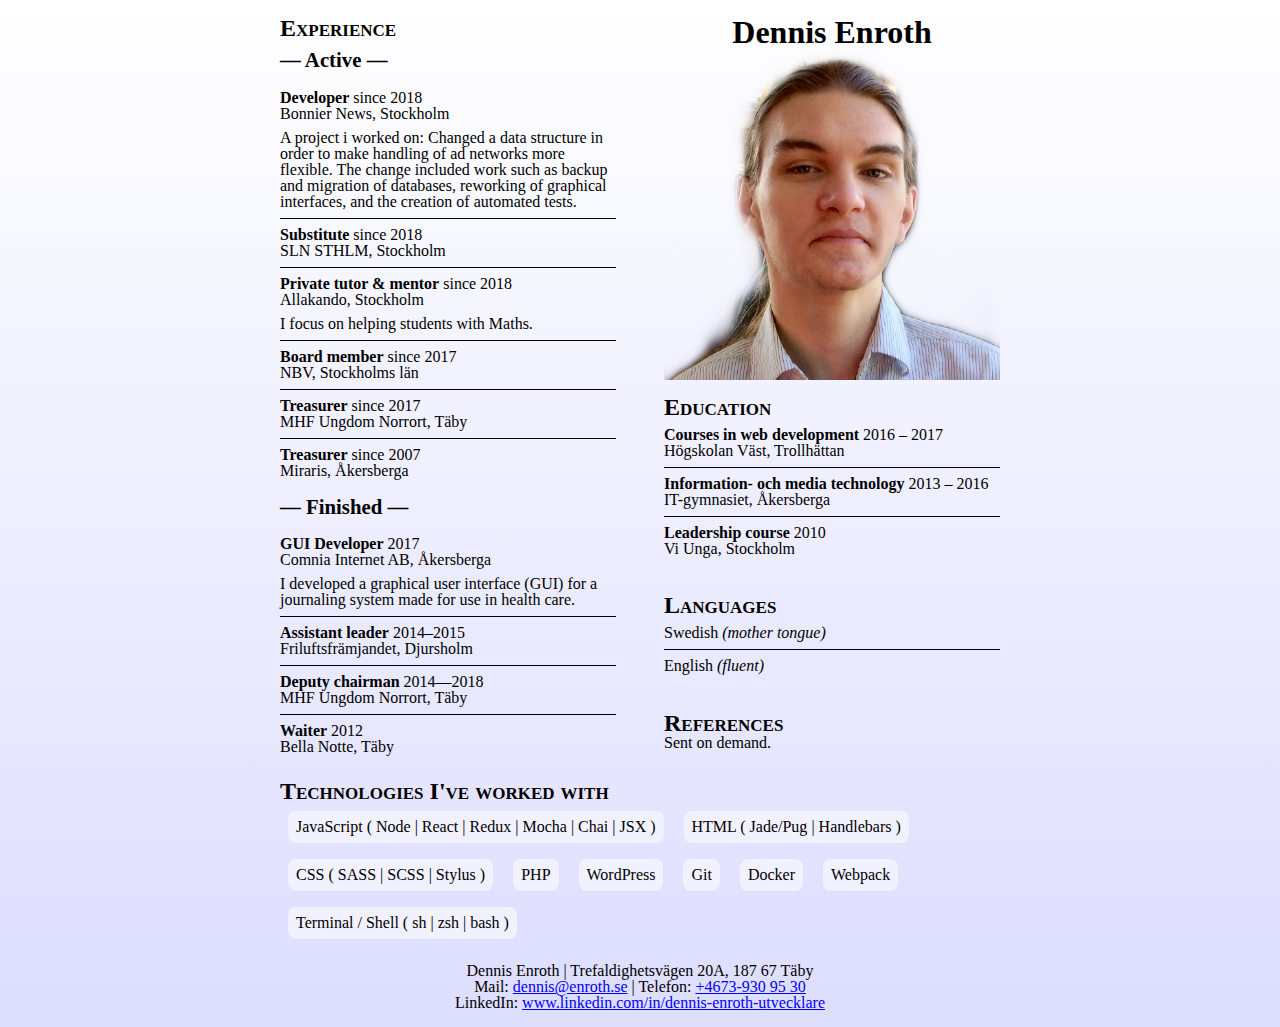
==== en/cv/index.html @ 8fb32dea "Added English version of CV" ====
<!DOCTYPE html>
<html>
  <head>
    <meta charset='utf-8'>
    <title>Dennis Enroth - CV</title>
    <link rel='stylesheet' href='/cv/reset.css'>
    <link rel='stylesheet' href='/cv/main.css'>
  </head>
  <body>
    <header>
      <h1 class='site-title'>Dennis Enroth</h1>
      <img class='avatar' src='/cv/avatar.png' alt='Picture of Dennis Enroth'>
    </header>

    <section id='xp'>
      <h2 class='title'>Experience</h2>

      <h3 class='subtitle'>Active</h3>
      <ul>
        <li>
          <span class='role'>Developer</span>
          <span class='date'>since 2018</span>
          <span class='employer'>Bonnier News</span>
          <span class='location'>Stockholm</span>

          <p class='details'>
            A project i worked on: Changed a data structure in order to make handling of ad networks more flexible. The change included work such as backup and migration of databases, reworking of graphical interfaces, and the creation of automated tests.
          </p>
        </li>
        <li>
          <span class='role'>Substitute</span>
          <span class='date'>since 2018</span>
          <span class='employer'>SLN STHLM</span>
          <span class='location'>Stockholm</span>
        </li>
        <li>
          <span class='role'>Private tutor & mentor</span>
          <span class='date'>since 2018</span>
          <span class='employer'>Allakando</span>
          <span class='location'>Stockholm</span>

          <p class='details'>
            I focus on helping students with Maths.
          </p>
        </li>
        <li>
          <span class='role'>Board member</span>
          <span class='date'>since 2017</span>
          <span class='employer'>NBV</span>
          <span class='location'>Stockholms län</span>
        </li>
        <li>
          <span class='role'>Treasurer</span>
          <span class='date'>since 2017</span>
          <span class='employer'>MHF Ungdom Norrort</span>
          <span class='location'>Täby</span>
        </li>
        <li>
          <span class='role'>Treasurer</span>
          <span class='date'>since 2007</span>
          <span class='employer'>Miraris</span>
          <span class='location'>Åkersberga</span>
        </li>
      </ul>

      <h3 class='subtitle'>Finished</h3>
      <ul>
        <li>
          <span class='role'>GUI Developer</span>
          <span class='date'>2017</span>
          <span class='employer'>Comnia Internet AB</span>
          <span class='location'>Åkersberga</span>

          <p class='details'>
            I developed a graphical user interface (GUI) for a journaling system made for use in health care.
          </p>
        </li>
        <li>
          <span class='role'>Assistant leader</span>
          <span class='date'>2014–2015</span>
          <span class='employer'>Friluftsfrämjandet</span>
          <span class='location'>Djursholm</span>
        </li>
        <li>
          <span class='role'>Deputy chairman</span>
          <span class='date'>2014—2018</span>
          <span class='employer'>MHF Ungdom Norrort</span>
          <span class='location'>Täby</span>
        </li>
        <li>
          <span class='role'>Waiter</span>
          <span class='date'>2012</span>
          <span class='employer'>Bella Notte</span>
          <span class='location'>Täby</span>
        </li>
      </ul>
    </section>

    <section id='edu'>
      <h2 class='title'>Education</h2>
      <ul>
        <li>
          <span class='role'>Courses in web development</span>
          <span class='date'>2016 – 2017</span>
          <span class='school'>Högskolan Väst</span>
          <span class='location'>Trollhättan</span>
        </li>
        <li>
          <span class='role'>Information- och media technology</span>
          <span class='date'>2013 – 2016</span>
          <span class='school'>IT-gymnasiet</span>
          <span class='location'>Åkersberga</span>
        </li>
        <li>
          <span class='role'>Leadership course</span>
          <span class='date'>2010</span>
          <span class='school'>Vi Unga</span>
          <!-- Vi Unga tillhör Studieförbundet Vuxenskolan -->
          <span class='location'>Stockholm</span>
        </li>
      </ul>
    </section>

    <section id='lang'>
      <h2 class='title'>Languages</h2>
      <ul>
        <li>
          <span class='name'>Swedish</span>
          <span class='fluency'>mother tongue</span>
        </li>
        <li>
          <span class='name'>English</span>
          <span class='fluency'>fluent</span>
        </li>
      </ul>
    </section>

    <section id='ref'>
      <h2 class='title'>References</h2>
      <p>Sent on demand.</p>
    </section>

    <section id='techs'>
      <h2 class='title'>Technologies I've worked with</h2>
      <ul>
        <li>JavaScript
          <ul>
            <li>Node</li>
            <li>React</li>
            <li>Redux</li>
            <li>Mocha</li>
            <li>Chai</li>
            <li>JSX</li>
          </ul>
        </li>
        <li>HTML
          <ul>
            <li>Jade/Pug</li>
            <li>Handlebars</li>
          </ul>
        </li>
        <li>CSS
          <ul>
            <li>SASS</li>
            <li>SCSS</li>
            <li>Stylus</li>
          </ul>
        </li>
        <li>PHP</li>
        <li>WordPress</li>
        <li>Git</li>
        <li>Docker</li>
        <li>Webpack</li>
        <li>Terminal / Shell
          <ul>
            <li>sh</li>
            <li>zsh</li>
            <li>bash</li>
          </ul>
        </li>
      </ul>
    </section>

    <footer>
      <address>
        <p>Dennis Enroth | Trefaldighetsvägen 20A, 187 67 Täby</p>
        <p>
          Mail: <a href='mailto:dennis@enroth.se'>dennis@enroth.se</a> | Telefon: <a href="tel:+46-73-930-95-30">+4673-930 95 30</a>
        </p>
        <p>LinkedIn:
          <a href='https://www.linkedin.com/in/dennis-enroth-utvecklare'>
            www.linkedin.com/in/dennis-enroth-utvecklare
          </a>
        </p>
      </address>
    </footer>
  </body>
</html>
---- cv/main.css ----
:root {
  background: linear-gradient(0deg, #DDF, #FFF);
  box-sizing: border-box;
  min-height: 100vh;
}

*, *::before, *::after {
  box-sizing: inherit;
}

body {
  max-width: 768px;
  margin: 1em auto;
  padding: 0 1em;
}

header {
  text-align: center;
}

section {
  margin-bottom: 1em;
}

@media (min-width: 768px) {
  header,
  section {
    padding: 0 1.5em;
  }

  body {
    padding: 0;
    display: grid;
    grid-template-rows: auto;
    grid-template-columns: 1fr 1fr;
    grid-template-areas:
      'xp header'
      'xp edu'
      'xp lang'
      'xp ref'
      'techs techs'
      'footer footer';
  }

  header { grid-area: header }
  footer { grid-area: footer }
  #xp { grid-area: xp }
  #edu { grid-area: edu }
  #lang { grid-area: lang }
  #ref { grid-area: ref }
  #techs { grid-area: techs }
}

footer {
  clear: both;
  text-align: center;
}

:link {
  color: #00F;
}

:visited {
  color: #600090;
}





.avatar {
  max-width: 100%;
  max-height: 40vh;
}

.site-title {
  font-weight: bold;
  font-size: 2em;
}

.title {
  font-variant: small-caps;
  font-size: 1.5em;
  font-weight: bold;
}

.subtitle {
  margin: 0.5em 0;
  font-weight: bold;
  font-size: 1.3em;
}
  .subtitle::before,
  .subtitle::after {
    content: ' — '
  }

.details {
  margin-top: 0.5em;
  margin-bottom: 0;
}





section > ul li {
  padding: 0.5em 0;
}
  section > ul li:not(:last-child) {
    border-bottom: 1px solid black;
  }

#xp .role,
#edu .role {
  font-weight: bold;
}

#xp .date:not(:last-child)::after,
#edu .date:not(:last-child)::after {
  content: '\a';
  white-space: pre;
}

#xp .employer:not(:last-child)::after,
#edu .school:not(:last-child)::after {
  content: ', ';
}





#lang .fluency { font-style: italic }
#lang .fluency::before { content: '(' }
#lang .fluency::after { content: ')' }





#techs ul li { border: none }
#techs ul ul { display: inline }
#techs ul ul::before { content: '(' }
#techs ul ul::after { content: ')' }

#techs ul ul li { display: inline }
#techs ul ul li + li::before { content: ' | ' }

#techs > ul > li {
  display: inline-block;
  margin: 0.5em;
  padding: 0.5em;
  background-color: #FFF8;
  border-radius: 0.5em;
}
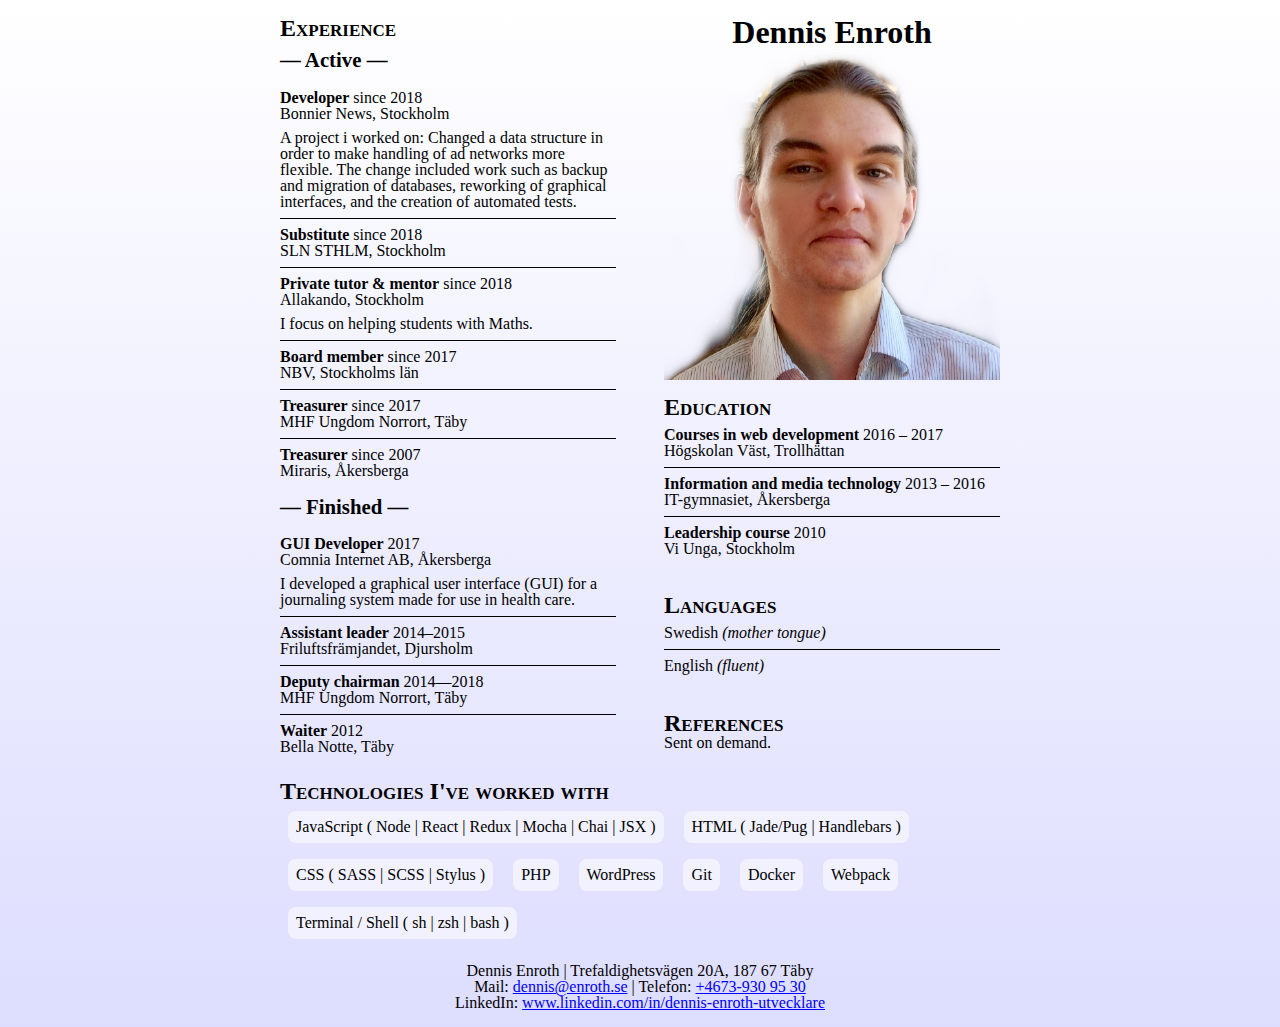
==== commit 1b918599: "Correction of English CV" ====
--- a/en/cv/index.html
+++ b/en/cv/index.html
@@ -106,7 +106,7 @@
           <span class='location'>Trollhättan</span>
         </li>
         <li>
-          <span class='role'>Information- och media technology</span>
+          <span class='role'>Information and media technology</span>
           <span class='date'>2013 – 2016</span>
           <span class='school'>IT-gymnasiet</span>
           <span class='location'>Åkersberga</span>
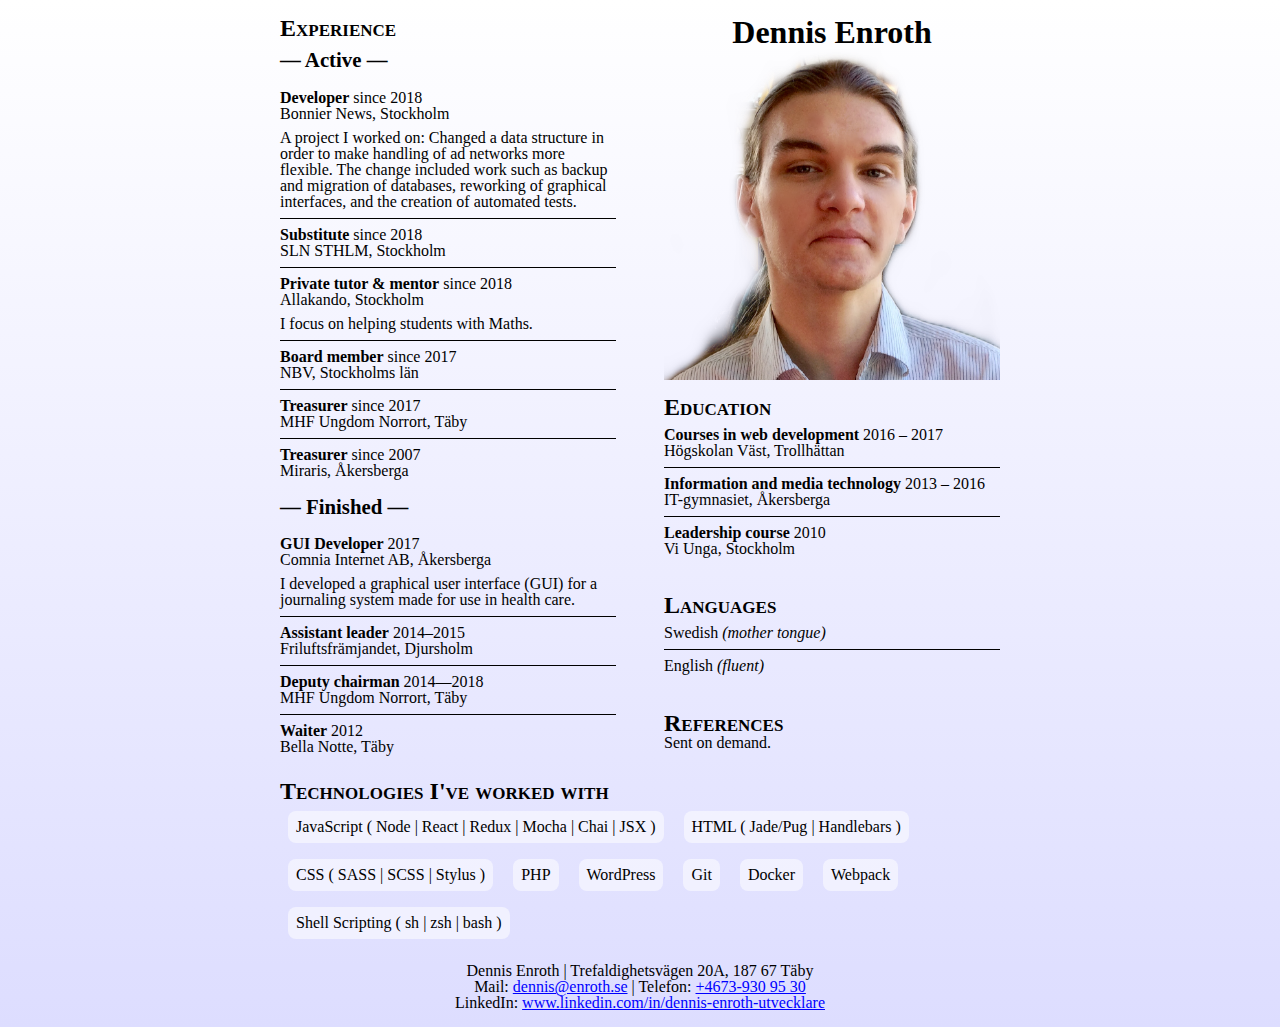
==== commit a905f5b3: "Touch up some minor CV details" ====
--- a/en/cv/index.html
+++ b/en/cv/index.html
@@ -24,7 +24,7 @@
           <span class='location'>Stockholm</span>
 
           <p class='details'>
-            A project i worked on: Changed a data structure in order to make handling of ad networks more flexible. The change included work such as backup and migration of databases, reworking of graphical interfaces, and the creation of automated tests.
+            A project I worked on: Changed a data structure in order to make handling of ad networks more flexible. The change included work such as backup and migration of databases, reworking of graphical interfaces, and the creation of automated tests.
           </p>
         </li>
         <li>
@@ -171,7 +171,7 @@
         <li>Git</li>
         <li>Docker</li>
         <li>Webpack</li>
-        <li>Terminal / Shell
+        <li>Shell Scripting
           <ul>
             <li>sh</li>
             <li>zsh</li>
